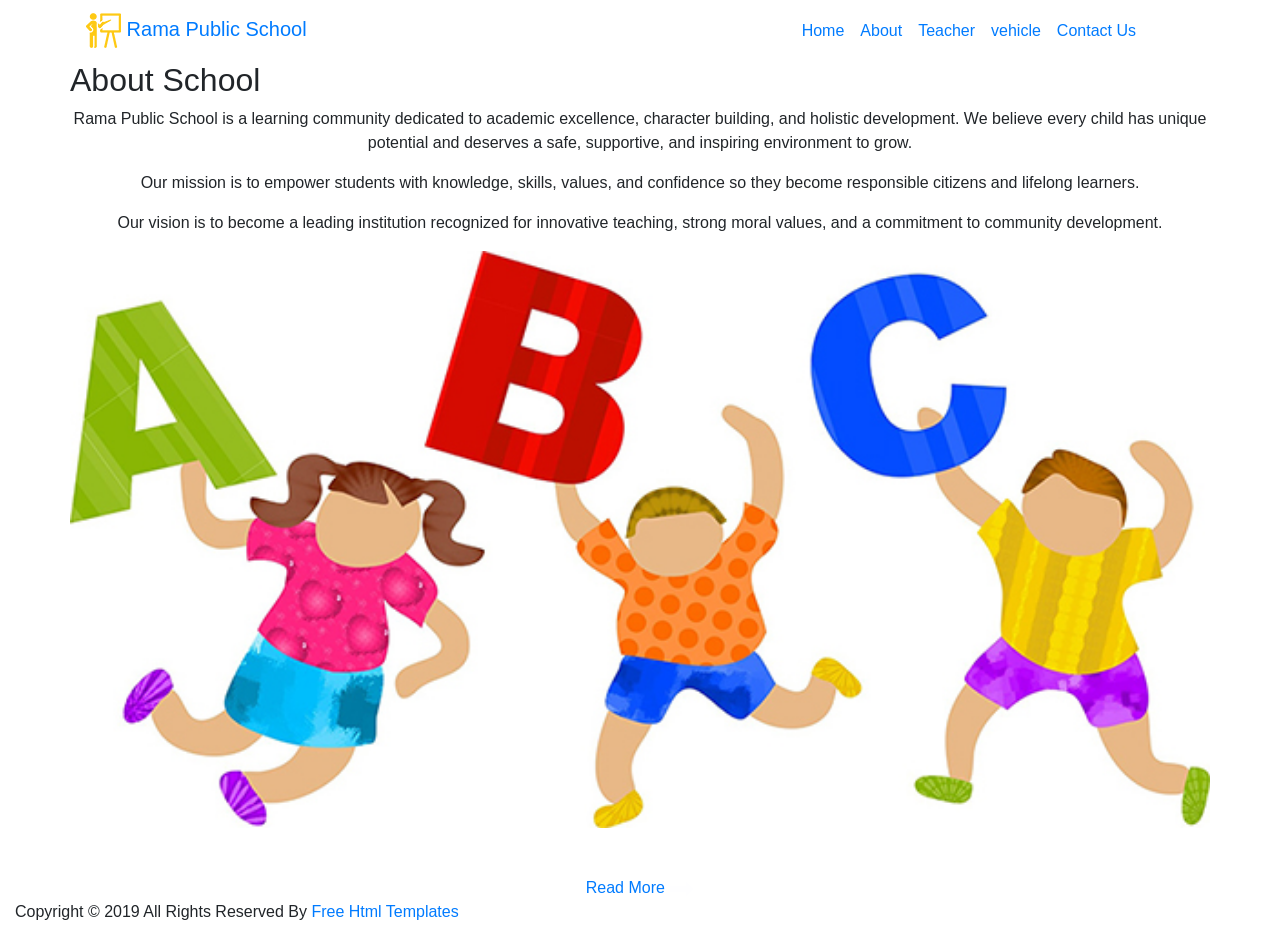
==== about.html @ afb52706 "Initial commit" ====
<!DOCTYPE html>
<html>

<head>
  <!-- Basic -->
  <meta charset="utf-8" />
  <meta http-equiv="X-UA-Compatible" content="IE=edge" />
  <!-- Mobile Metas -->
  <meta name="viewport" content="width=device-width, initial-scale=1, shrink-to-fit=no" />
  <!-- Site Metas -->
  <meta name="keywords" content="" />
  <meta name="description" content="" />
  <meta name="author" content="" />

  <title>Rama Public School</title>



  <!-- bootstrap core css -->
  <link rel="stylesheet" type="text/css" href="css/bootstrap.css" />
  <!-- progress barstle -->
  <link rel="stylesheet" href="css/css-circular-prog-bar.css">
  <!-- fonts style -->
  <link href="https://fonts.googleapis.com/css?family=Poppins:400,700&display=swap" rel="stylesheet">
  <!-- font wesome stylesheet -->
  <link rel="stylesheet" href="https://maxcdn.bootstrapcdn.com/font-awesome/4.3.0/css/font-awesome.min.css">
  <!-- Custom styles for this template -->
  <link href="css/style.css" rel="stylesheet" />
  <!-- responsive style -->
  <link href="css/responsive.css" rel="stylesheet" />




  <link rel="stylesheet" href="css/css-circular-prog-bar.css">


</head>

<body>
  <div class="top_container sub_pages">
    <!-- header section strats -->
    <header class="header_section">
      <div class="container">
        <nav class="navbar navbar-expand-lg custom_nav-container ">
          <a class="navbar-brand" href="index.html">
            <img src="images/logo.png" alt="">
            <span>
              Rama Public School
            </span>
          </a>
          <button class="navbar-toggler" type="button" data-toggle="collapse" data-target="#navbarSupportedContent"
            aria-controls="navbarSupportedContent" aria-expanded="false" aria-label="Toggle navigation">
            <span class="navbar-toggler-icon"></span>
          </button>

          <div class="collapse navbar-collapse" id="navbarSupportedContent">
            <div class="d-flex ml-auto flex-column flex-lg-row align-items-center">
              <ul class="navbar-nav  ">
                <li class="nav-item active">
                  <a class="nav-link" href="index.html"> Home <span class="sr-only">(current)</span></a>
                </li>
                <li class="nav-item ">
                  <a class="nav-link" href="about.html"> About </a>
                </li>

                <li class="nav-item ">
                  <a class="nav-link" href="teacher.html"> Teacher </a>
                </li>

                <li class="nav-item">
                  <a class="nav-link" href="vehicle.html"> vehicle </a>
                </li>

                <li class="nav-item">
                  <a class="nav-link" href="contact.html">Contact Us</a>
                </li>

              </ul>
              <form class="form-inline my-2 my-lg-0 ml-0 ml-lg-4 mb-3 mb-lg-0">
                <button class="btn  my-2 my-sm-0 nav_search-btn" type="submit"></button>
              </form>
            </div>
        </nav>
      </div>
    </header>

  </div>
  <!-- end header section -->

  <!-- about section -->
  <section class="about_section layout_padding">
    <div class="container">
      <h2 class="main-heading ">
        About School
      </h2>
      <p class="text-center">
        Rama Public School is a learning community dedicated to academic excellence, character building, and holistic development. We believe every child has unique potential and deserves a safe, supportive, and inspiring environment to grow.     </p>
      <p class="text-center">
        Our mission is to empower students with knowledge, skills, values, and confidence so they become responsible citizens and lifelong learners.
      </p>
      <p class="text-center">
        Our vision is to become a leading institution recognized for innovative teaching, strong moral values, and a commitment to community development.
      </p>
      <div class="about_img-box ">
        <img src="images/kids.jpg" alt="" class="img-fluid w-100">
      </div>
      <div class="d-flex justify-content-center mt-5">
        <a href="" class="call_to-btn  ">

          <span>
            Read More
          </span>
          <img src="images/right-arrow.png" alt="">
        </a>
      </div>
    </div>
  </section>


  <!-- about section -->





  <!-- footer section -->
  <section class="container-fluid footer_section">
    <p>
      Copyright &copy; 2019 All Rights Reserved By
      <a href="https://html.design/">Free Html Templates</a>
    </p>
  </section>
  <!-- footer section -->

  <script type="text/javascript" src="js/jquery-3.4.1.min.js"></script>
  <script type="text/javascript" src="js/bootstrap.js"></script>
  <!-- progreesbar script -->

  </script>

</body>

</html>
---- css/responsive.css ----
@media (max-width: 1120px) {}

@media (max-width: 992px) {


    .top_container {
        height: auto;
    }

    .top_container.sub_pages {
        height: auto;
    }

    .top_container.sub_pages::before {
        background-size: cover;
    }

    .client_box-container {

        width: 90%;

    }

    .service_detail-container {
        width: 90%;
    }

    .hero-container {
        flex-direction: column;
    }

    .hero_detail-box {
        width: 100%;
        margin-bottom: 45px;
    }

    .hero_img-container {
        width: 100%;
    }

    .top_container::before {
        width: 200%;

    }

    .custom_nav-container.navbar-expand-lg .navbar-nav .nav-item.active .nav-link,
    .custom_nav-container.navbar-expand-lg .navbar-nav .nav-link {

        color: #fff;
    }

    .custom_nav-container .nav_search-btn {
        background-image: url(../images/search-icon-mobile.png);
        background-position: center;
    }
}

@media (max-width: 820px) {
    .admission_container {
        width: 450px;
        flex-direction: column;
    }

    .admission_img-box,
    .admission_detail {
        width: 100%;
    }

    .admission_img-box {
        border-radius: 25px 25px 0 0
    }

    .admission_detail {
        border-radius: 0 0 25px 25px;
    }
}

@media (max-width: 768px) {


    .hero_detail-box {
        text-align: center;
    }



}

@media (max-width: 576px) {
    .vehicle_img-box {
        width: 80%;
    }

    .carousel-control-prev,
    .carousel-control-next {
        top: 150%;
    }

    .carousel-control-prev {
        left: 30%;
    }

    .carousel-control-next {
        right: 30%;
    }

    .vehicle_section .carousel-control-prev-icon,
    .vehicle_section .carousel-control-next-icon {
        width: 35px;
        height: 35px;
        background-size: 8px;
    }

    .contact_section,
    .client_section {
        background-image: none;
    }
}

@media (max-width: 480px) {
    .vehicle_img-box {

        width: 100%;

    }

    .admission_container {

        width: 300px;
    }

    .client_container {
        width: 100%;
    }

    .client_detail {

        flex-direction: column;

    }

    .client_detail-box {

        display: flex;
        flex-direction: column;
        align-items: center;

    }

    .client_detail .client_img-box {
        width: 100px;
        margin-right: 0px;
        margin-bottom: 15px;
    }

}

@media (max-width: 400px) {}

@media (max-width: 360px) {}

@media (min-width: 1200px) {
    .container {
        max-width: 1170px;
    }

}
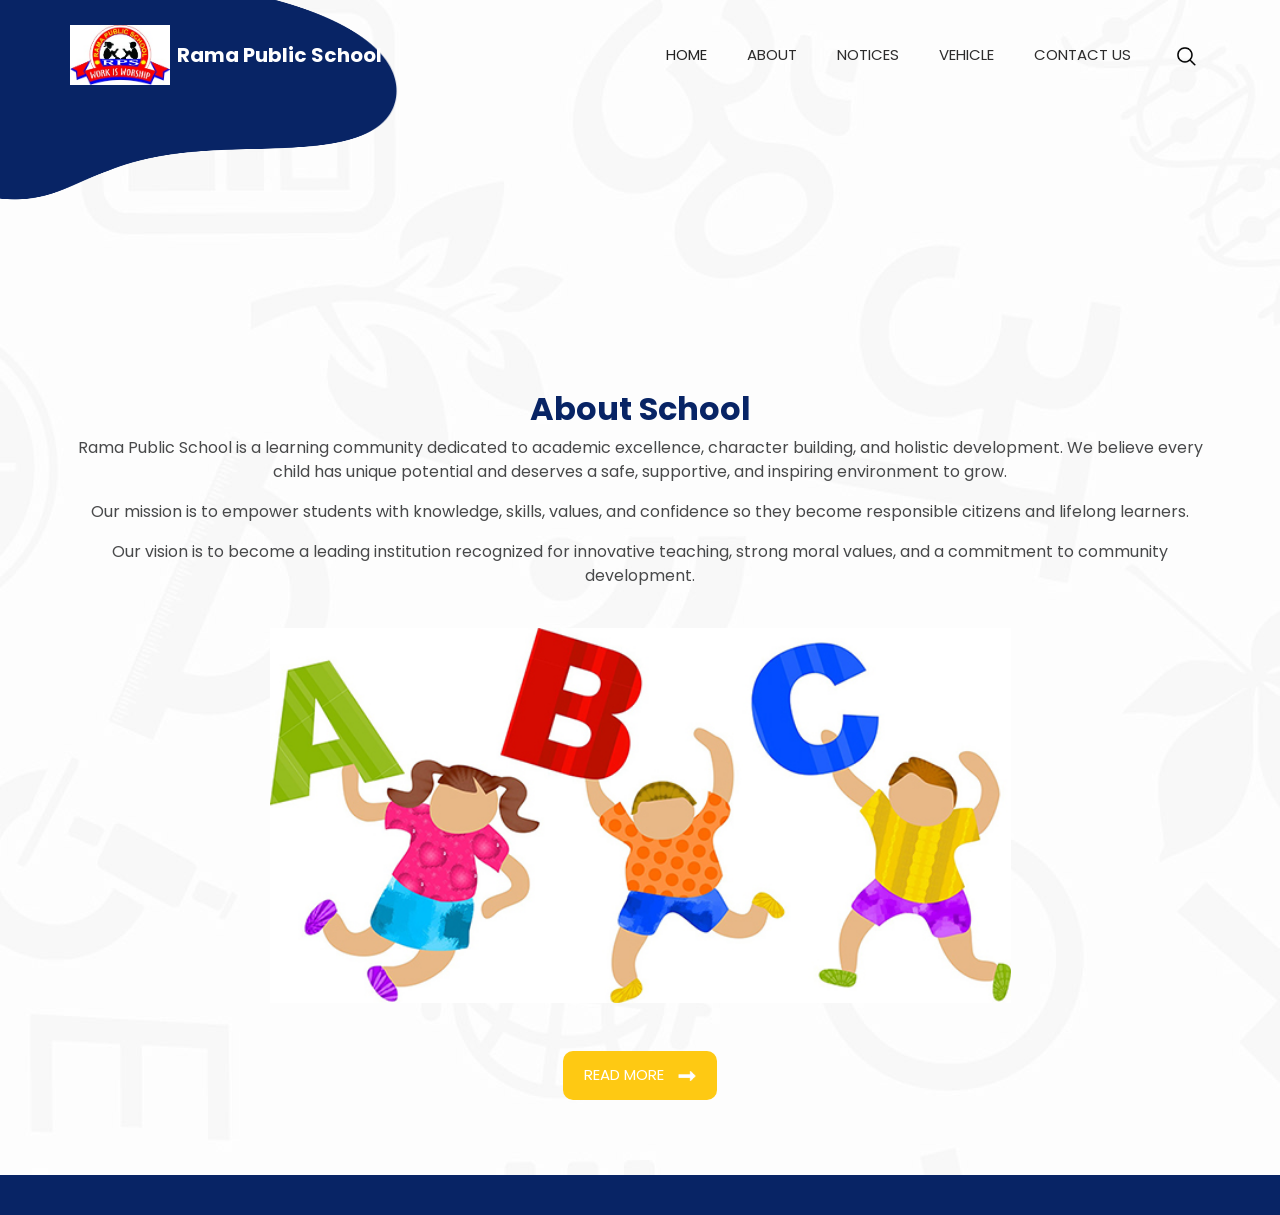
==== commit 9e3f6c35: "page navigation changes" ====
--- a/about.html
+++ b/about.html
@@ -44,7 +44,7 @@
       <div class="container">
         <nav class="navbar navbar-expand-lg custom_nav-container ">
           <a class="navbar-brand" href="index.html">
-            <img src="images/logo.png" alt="">
+            <img src="images/rps_logo.jpeg" alt="">
             <span>
               Rama Public School
             </span>
@@ -65,11 +65,11 @@
                 </li>
 
                 <li class="nav-item ">
-                  <a class="nav-link" href="teacher.html"> Teacher </a>
+                  <a class="nav-link" href="notice.html"> Notices </a>
                 </li>
 
                 <li class="nav-item">
-                  <a class="nav-link" href="vehicle.html"> vehicle </a>
+                  <a class="nav-link" href="vehicle.html"> Vehicle </a>
                 </li>
 
                 <li class="nav-item">
@@ -126,10 +126,10 @@
 
   <!-- footer section -->
   <section class="container-fluid footer_section">
-    <p>
+    <!-- <p>
       Copyright &copy; 2019 All Rights Reserved By
       <a href="https://html.design/">Free Html Templates</a>
-    </p>
+    </p> -->
   </section>
   <!-- footer section -->
 
--- a/css/style.css
+++ b/css/style.css
@@ -0,0 +1,439 @@
+body {
+  font-family: 'Poppins', sans-serif;
+
+  color: #48494a;
+  background-image: url(../images/body-bg.jpg);
+}
+
+.layout_padding {
+  padding: 75px 0;
+}
+
+.layout_padding2 {
+  padding: 45px 0;
+}
+
+.layout_padding2-top {
+  padding-top: 45px;
+}
+
+.layout_padding-top {
+  padding-top: 75px;
+}
+
+.layout_padding-bottom {
+  padding-bottom: 75px;
+}
+
+.call_to-btn {
+  display: inline-block;
+  padding: 12px 20px;
+  border-radius: 10px;
+  font-size: 15px;
+  text-transform: uppercase;
+  background-color: #fec913;
+  border: 1px solid transparent;
+  color: #fff;
+  transition: all 0.3s ease 0s;
+}
+
+.hero_section .call_to-btn {
+  padding: 12px 35px;
+}
+
+.call_to-btn img {
+  width: 18px;
+  margin-left: 10px;
+}
+
+.btn_on-hover {
+  transition: all 0.3s ease 0s;
+}
+
+.call_to-btn:hover,
+.btn_on-hover:hover {
+  color: #fff;
+  -webkit-box-shadow: 0px 5px 10px -5px rgba(0, 0, 0, 0.7);
+  -moz-box-shadow: 0px 5px 10px -5px rgba(0, 0, 0, 0.7);
+  box-shadow: 0px 5px 10px -5px rgba(0, 0, 0, 0.7);
+  color: #fff;
+  transform: translateY(-7px);
+}
+
+.main-heading {
+  color: #082465;
+  font-weight: bold;
+  text-align: center;
+}
+
+/*header section*/
+
+.header_section {
+  padding-top: 10px;
+}
+
+nav.navbar.navbar-expand-lg {
+
+  padding: 10px 0;
+}
+
+.custom_nav-container.navbar-expand-lg .navbar-nav .nav-link {
+  padding: 10px 20px;
+  color: #2d2c2c;
+  font-size: 15px;
+  text-align: center;
+  text-transform: uppercase;
+}
+
+.custom_nav-container.navbar-expand-lg .navbar-nav .nav-item.active .nav-link {
+  color: #232323;
+}
+
+a,
+a:hover,
+a:focus {
+  text-decoration: none;
+}
+
+a:hover,
+a:focus {
+  color: initial;
+}
+
+.btn,
+.btn:focus {
+  outline: none !important;
+  box-shadow: none;
+}
+
+.top_container {
+  height: 95vh;
+  position: relative;
+}
+
+.top_container::before {
+  content: "";
+  position: absolute;
+  width: 48%;
+  height: 100%;
+  background: url(../images/hero-bg.png);
+  background-size: cover;
+  background-position: right bottom;
+  background-repeat: no-repeat;
+  z-index: -1;
+}
+
+.top_container.sub_pages::before {
+  background-size: 400px 200px;
+  background-position: top left;
+}
+
+.top_container.sub_pages {
+  height: 35vh;
+}
+
+.top_container.sub_page {
+  height: auto;
+}
+
+.navbar-brand img {
+  width: 100px;
+  margin-right: 7px;
+}
+
+
+.custom_nav-container .nav_search-btn {
+  background-image: url(../images/search-icon.png);
+  background-size: 22px;
+  background-repeat: no-repeat;
+  background-position-y: 7px;
+  width: 35px;
+  height: 35px;
+  padding: 0;
+  border: none;
+}
+
+.navbar-brand {
+  display: flex;
+  align-items: center;
+}
+
+.navbar-brand span {
+  font-size: 20px;
+  font-weight: 700;
+  color: #fefefe;
+}
+
+.custom_nav-container {
+  z-index: 99999;
+  padding: 15px 0;
+}
+
+.custom_nav-container .navbar-toggler {
+  outline: none;
+}
+
+.custom_nav-container .navbar-toggler .navbar-toggler-icon {
+  background-image: url(../images/menu.png);
+  background-size: 40px;
+}
+
+/*end header section*/
+
+/* hero section */
+.hero-container {
+  display: flex;
+  padding-top: 50px;
+  padding-bottom: 75px;
+}
+
+.hero_detail-box {
+  width: 45%;
+}
+
+.hero_img-container {
+  width: 55%;
+}
+
+.hero_detail-box {
+  color: #fefeff;
+}
+
+.hero_detail-box h1 {
+  text-transform: uppercase;
+  font-size: 50px;
+  color: #fec913;
+  font-weight: bold;
+}
+
+
+.hero_detail-box p {
+  margin-top: 20px;
+  margin-bottom: 35px;
+}
+
+
+/* end hero section */
+
+/* about section */
+.about_img-box {
+  width: 65%;
+  margin: 40px auto;
+}
+
+/* about section */
+
+/* teacher container */
+.teacher_section .card {
+  border: none;
+  background-color: transparent;
+}
+
+.teacher_section .card-title {
+  text-align: center;
+  color: #48494a;
+}
+
+/* end teacher container */
+
+/* vehicle section */
+.vehicle_img-box {
+  width: 60%;
+  margin: 0 auto;
+}
+
+.vehicle_section .carousel-control-prev,
+.vehicle_section .carousel-control-next {
+  opacity: 1;
+}
+
+.vehicle_section .carousel-control-prev-icon,
+.vehicle_section .carousel-control-next-icon {
+  width: 50px;
+  height: 50px;
+  background-color: #082465;
+  border-radius: 100%;
+  background-size: 10px;
+  background-position: center;
+}
+
+.vehicle_section .carousel-control-prev-icon {
+  background-image: url(../images/prev.png);
+}
+
+.vehicle_section .carousel-control-next-icon {
+  background-image: url(../images/next.png);
+}
+
+
+
+/* end vehicle section */
+
+/* client section */
+.client_section {
+  background-image: url(../images/shape-1.png);
+  background-repeat: no-repeat;
+
+  background-position: right;
+
+  background-size: 18%;
+}
+
+.client_container {
+  width: 80%;
+  margin: 0 auto;
+  padding: 35px;
+  background-color: #fefeff;
+  -webkit-box-shadow: 0px 0px 5px 0px rgba(163, 158, 163, 1);
+  -moz-box-shadow: 0px 0px 5px 0px rgba(163, 158, 163, 1);
+  box-shadow: 0px 0px 5px 0px rgba(163, 158, 163, 1);
+  border-radius: 20px;
+}
+
+.client_detail-box h4 {
+  color: #082465;
+}
+
+.client_detail-box span {
+  text-transform: uppercase;
+  color: #48494a;
+}
+
+.client_detail .client_img-box {
+  width: 100px;
+  margin-right: 15px;
+}
+
+.client_detail .client_img-box img {
+  width: 100%;
+}
+
+
+
+
+/* end client section */
+
+
+/* contact section */
+.contact_section {
+  background-image: url(../images/shape-2.png);
+  background-repeat: no-repeat;
+  background-size: 14%;
+  background-position: left center;
+}
+
+.contact-form {
+  padding: 25px;
+  border-radius: 20px;
+}
+
+.contact-form input {
+  border: none;
+  outline: none;
+  background-color: #dedee0;
+  width: 100%;
+  margin: 10px 0;
+  padding: 7px 10px;
+}
+
+.contact-form .input_message {
+  height: 120px;
+}
+
+.contact-form input::placeholder {
+  color: #fff;
+}
+
+.contact-form button {
+  border: none;
+  outline: none;
+  padding: 7px 50px;
+  text-transform: uppercase;
+  margin-top: 25px;
+  background-color: #fec913;
+  color: #fff;
+}
+
+/* end contact section */
+
+/* admission section */
+
+
+.admission_section .container-fluid.position-relative {
+  height: 500px;
+}
+
+.admission_container {
+  width: 770px;
+  bottom: 0;
+  left: 50%;
+  transform: translateX(-50%);
+  display: flex;
+}
+
+
+.admission_img-box {
+  width: 50%;
+  border-radius: 25px 0 0 25px;
+  overflow: hidden;
+}
+
+.admission_detail {
+  width: 50%;
+  background-color: #082465;
+  padding: 20px;
+  color: #fefeff;
+  border-radius: 0 25px 25px 0;
+}
+
+
+.admission_img-box img {
+  width: 100%;
+}
+
+.admission_detail .admission_btn {
+  background-color: #fec913;
+  padding: 7px 35px;
+  color: #fefeff;
+  font-size: 15px;
+  border-radius: 5px;
+}
+
+/* end admission section */
+
+/* call section */
+.call_section h2 {
+  text-align: center;
+  margin: 15px 0;
+}
+
+.landing_section .number_heading {
+  color: #fec913;
+}
+
+.landing_section p {
+  text-align: center;
+  margin-top: 15px;
+}
+
+/* end call section */
+
+/* footer section*/
+
+.footer_section {
+  background-color: #082465;
+  padding: 20px 0;
+  font-family: "Roboto", sans-serif;
+}
+
+.footer_section p {
+  color: #fdfdfe;
+  margin: 0;
+  text-align: center;
+}
+
+.footer_section a {
+  color: #fdfdfe;
+}
+
+/* end footer section*/
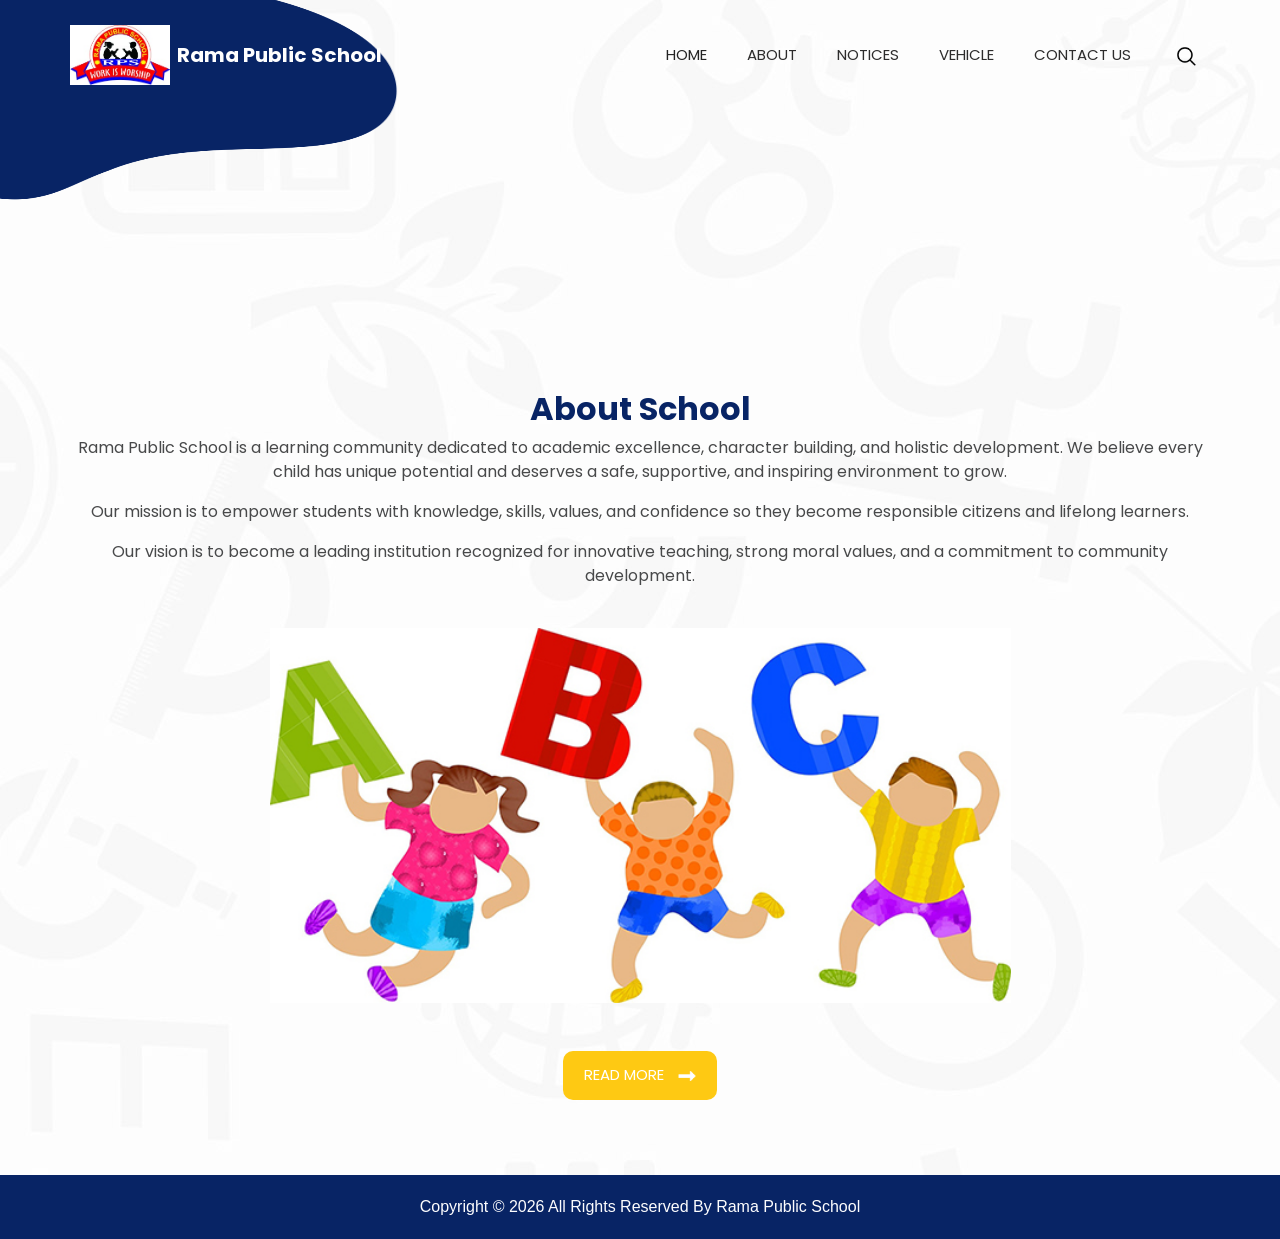
==== commit 76c39be3: "improved code structure" ====
--- a/about.html
+++ b/about.html
@@ -1,6 +1,5 @@
 <!DOCTYPE html>
 <html>
-
 <head>
   <!-- Basic -->
   <meta charset="utf-8" />
@@ -11,32 +10,21 @@
   <meta name="keywords" content="" />
   <meta name="description" content="" />
   <meta name="author" content="" />
-
   <title>Rama Public School</title>
-
-
-
   <!-- bootstrap core css -->
-  <link rel="stylesheet" type="text/css" href="css/bootstrap.css" />
+  <link rel="stylesheet" type="text/css" href="assets/css/bootstrap.css" />
   <!-- progress barstle -->
-  <link rel="stylesheet" href="css/css-circular-prog-bar.css">
+  <link rel="stylesheet" href="assets/css/css-circular-prog-bar.css">
   <!-- fonts style -->
   <link href="https://fonts.googleapis.com/css?family=Poppins:400,700&display=swap" rel="stylesheet">
   <!-- font wesome stylesheet -->
   <link rel="stylesheet" href="https://maxcdn.bootstrapcdn.com/font-awesome/4.3.0/css/font-awesome.min.css">
   <!-- Custom styles for this template -->
-  <link href="css/style.css" rel="stylesheet" />
+  <link href="assets/css/styles.css" rel="stylesheet" />
   <!-- responsive style -->
-  <link href="css/responsive.css" rel="stylesheet" />
-
-
-
-
-  <link rel="stylesheet" href="css/css-circular-prog-bar.css">
-
-
+  <link href="assets/css/responsive.css" rel="stylesheet" />
+  <link rel="stylesheet" href="assets/css/css-circular-prog-bar.css">
 </head>
-
 <body>
   <div class="top_container sub_pages">
     <!-- header section strats -->
@@ -44,7 +32,7 @@
       <div class="container">
         <nav class="navbar navbar-expand-lg custom_nav-container ">
           <a class="navbar-brand" href="index.html">
-            <img src="images/rps_logo.jpeg" alt="">
+            <img src="assets/images/rps_logo.jpeg" alt="">
             <span>
               Rama Public School
             </span>
@@ -63,19 +51,15 @@
                 <li class="nav-item ">
                   <a class="nav-link" href="about.html"> About </a>
                 </li>
-
                 <li class="nav-item ">
                   <a class="nav-link" href="notice.html"> Notices </a>
                 </li>
-
                 <li class="nav-item">
                   <a class="nav-link" href="vehicle.html"> Vehicle </a>
                 </li>
-
                 <li class="nav-item">
                   <a class="nav-link" href="contact.html">Contact Us</a>
                 </li>
-
               </ul>
               <form class="form-inline my-2 my-lg-0 ml-0 ml-lg-4 mb-3 mb-lg-0">
                 <button class="btn  my-2 my-sm-0 nav_search-btn" type="submit"></button>
@@ -84,7 +68,6 @@
         </nav>
       </div>
     </header>
-
   </div>
   <!-- end header section -->
 
@@ -103,42 +86,31 @@
         Our vision is to become a leading institution recognized for innovative teaching, strong moral values, and a commitment to community development.
       </p>
       <div class="about_img-box ">
-        <img src="images/kids.jpg" alt="" class="img-fluid w-100">
+        <img src="assets/images/kids.jpg" alt="" class="img-fluid w-100">
       </div>
       <div class="d-flex justify-content-center mt-5">
         <a href="" class="call_to-btn  ">
-
           <span>
             Read More
           </span>
-          <img src="images/right-arrow.png" alt="">
+          <img src="assets/images/right-arrow.png" alt="">
         </a>
       </div>
     </div>
   </section>
-
-
-  <!-- about section -->
-
-
-
-
+  <!-- about section end -->
 
   <!-- footer section -->
   <section class="container-fluid footer_section">
-    <!-- <p>
-      Copyright &copy; 2019 All Rights Reserved By
-      <a href="https://html.design/">Free Html Templates</a>
-    </p> -->
+    <p>
+      Copyright &copy; 2026 All Rights Reserved By Rama Public School
+    </p>
   </section>
-  <!-- footer section -->
+  <!-- footer section end-->
 
-  <script type="text/javascript" src="js/jquery-3.4.1.min.js"></script>
-  <script type="text/javascript" src="js/bootstrap.js"></script>
+  <script type="text/javascript" src="assets/js/jquery-3.4.1.min.js"></script>
+  <script type="text/javascript" src="assets/js/bootstrap.js"></script>
   <!-- progreesbar script -->
 
-  </script>
-
 </body>
-
 </html>
--- a/assets/css/styles.css
+++ b/assets/css/styles.css
@@ -0,0 +1,457 @@
+body {
+  font-family: 'Poppins', sans-serif;
+
+  color: #48494a;
+  background-image: url(../images/body-bg.jpg);
+}
+
+.layout_padding {
+  padding: 75px 0;
+}
+
+.layout_padding2 {
+  padding: 45px 0;
+}
+
+.layout_padding2-top {
+  padding-top: 45px;
+}
+
+.layout_padding-top {
+  padding-top: 75px;
+}
+
+.layout_padding-bottom {
+  padding-bottom: 75px;
+}
+
+.call_to-btn {
+  display: inline-block;
+  padding: 12px 20px;
+  border-radius: 10px;
+  font-size: 15px;
+  text-transform: uppercase;
+  background-color: #fec913;
+  border: 1px solid transparent;
+  color: #fff;
+  transition: all 0.3s ease 0s;
+}
+
+.hero_section .call_to-btn {
+  padding: 12px 35px;
+}
+
+.call_to-btn img {
+  width: 18px;
+  margin-left: 10px;
+}
+
+.btn_on-hover {
+  transition: all 0.3s ease 0s;
+}
+
+.call_to-btn:hover,
+.btn_on-hover:hover {
+  color: #fff;
+  -webkit-box-shadow: 0px 5px 10px -5px rgba(0, 0, 0, 0.7);
+  -moz-box-shadow: 0px 5px 10px -5px rgba(0, 0, 0, 0.7);
+  box-shadow: 0px 5px 10px -5px rgba(0, 0, 0, 0.7);
+  color: #fff;
+  transform: translateY(-7px);
+}
+
+.main-heading {
+  color: #082465;
+  font-weight: bold;
+  text-align: center;
+}
+
+/*header section*/
+
+.header_section {
+  padding-top: 10px;
+}
+
+nav.navbar.navbar-expand-lg {
+
+  padding: 10px 0;
+}
+
+.custom_nav-container.navbar-expand-lg .navbar-nav .nav-link {
+  padding: 10px 20px;
+  color: #2d2c2c;
+  font-size: 15px;
+  text-align: center;
+  text-transform: uppercase;
+}
+
+.custom_nav-container.navbar-expand-lg .navbar-nav .nav-item.active .nav-link {
+  color: #232323;
+}
+
+a,
+a:hover,
+a:focus {
+  text-decoration: none;
+}
+
+a:hover,
+a:focus {
+  color: initial;
+}
+
+.btn,
+.btn:focus {
+  outline: none !important;
+  box-shadow: none;
+}
+
+.top_container {
+  height: 95vh;
+  position: relative;
+}
+
+.top_container::before {
+  content: "";
+  position: absolute;
+  width: 48%;
+  height: 100%;
+  background: url(../images/hero-bg.png);
+  background-size: cover;
+  background-position: right bottom;
+  background-repeat: no-repeat;
+  z-index: -1;
+}
+
+.top_container.sub_pages::before {
+  background-size: 400px 200px;
+  background-position: top left;
+}
+
+.top_container.sub_pages {
+  height: 35vh;
+}
+
+.top_container.sub_page {
+  height: auto;
+}
+
+.navbar-brand img {
+  width: 100px;
+  margin-right: 7px;
+}
+
+
+.custom_nav-container .nav_search-btn {
+  background-image: url(../images/search-icon.png);
+  background-size: 22px;
+  background-repeat: no-repeat;
+  background-position-y: 7px;
+  width: 35px;
+  height: 35px;
+  padding: 0;
+  border: none;
+}
+
+.navbar-brand {
+  display: flex;
+  align-items: center;
+}
+
+.navbar-brand span {
+  font-size: 20px;
+  font-weight: 700;
+  color: #fefefe;
+}
+
+.custom_nav-container {
+  z-index: 99999;
+  padding: 15px 0;
+}
+
+.custom_nav-container .navbar-toggler {
+  outline: none;
+}
+
+.custom_nav-container .navbar-toggler .navbar-toggler-icon {
+  background-image: url(../images/menu.png);
+  background-size: 40px;
+}
+
+/*end header section*/
+
+/* hero section */
+.hero-container {
+  display: flex;
+  padding-top: 50px;
+  padding-bottom: 75px;
+}
+
+.hero_detail-box {
+  width: 45%;
+}
+
+.hero_img-container {
+  width: 55%;
+}
+
+.hero_detail-box {
+  color: #fefeff;
+}
+
+.hero_detail-box h1 {
+  text-transform: uppercase;
+  font-size: 50px;
+  color: #fec913;
+  font-weight: bold;
+}
+
+
+.hero_detail-box p {
+  margin-top: 20px;
+  margin-bottom: 35px;
+}
+
+
+/* end hero section */
+
+/* about section */
+.about_img-box {
+  width: 65%;
+  margin: 40px auto;
+}
+
+/* about section */
+
+/* teacher container */
+.teacher_section .card {
+  border: none;
+  background-color: transparent;
+}
+
+.teacher_section .card-title {
+  text-align: center;
+  color: #48494a;
+}
+
+/* end teacher container */
+
+/* vehicle section */
+.vehicle_img-box {
+  width: 60%;
+  margin: 0 auto;
+}
+
+.vehicle_section .carousel-control-prev,
+.vehicle_section .carousel-control-next {
+  opacity: 1;
+}
+
+.vehicle_section .carousel-control-prev-icon,
+.vehicle_section .carousel-control-next-icon {
+  width: 50px;
+  height: 50px;
+  background-color: #082465;
+  border-radius: 100%;
+  background-size: 10px;
+  background-position: center;
+}
+
+.vehicle_section .carousel-control-prev-icon {
+  background-image: url(../images/prev.png);
+}
+
+.vehicle_section .carousel-control-next-icon {
+  background-image: url(../images/next.png);
+}
+/* end vehicle section */
+
+/* client section */
+.client_section {
+  background-image: url(../images/shape-1.png);
+  background-repeat: no-repeat;
+
+  background-position: right;
+
+  background-size: 18%;
+}
+
+.client_container {
+  width: 80%;
+  margin: 0 auto;
+  padding: 35px;
+  background-color: #fefeff;
+  -webkit-box-shadow: 0px 0px 5px 0px rgba(163, 158, 163, 1);
+  -moz-box-shadow: 0px 0px 5px 0px rgba(163, 158, 163, 1);
+  box-shadow: 0px 0px 5px 0px rgba(163, 158, 163, 1);
+  border-radius: 20px;
+}
+
+.client_detail-box h4 {
+  color: #082465;
+}
+
+.client_detail-box span {
+  text-transform: uppercase;
+  color: #48494a;
+}
+
+.client_detail .client_img-box {
+  width: 100px;
+  margin-right: 15px;
+}
+
+.client_detail .client_img-box img {
+  width: 100%;
+}
+/* end client section */
+
+/* contact section */
+.contact_section {
+  background-image: url(../images/shape-2.png);
+  background-repeat: no-repeat;
+  background-size: 14%;
+  background-position: left center;
+}
+
+.contact-form {
+  padding: 25px;
+  border-radius: 20px;
+}
+
+.contact-form input {
+  border: none;
+  outline: none;
+  background-color: #dedee0;
+  width: 100%;
+  margin: 10px 0;
+  padding: 7px 10px;
+}
+
+.contact-form .input_message {
+  height: 120px;
+}
+
+.contact-form input::placeholder {
+  color: #fff;
+}
+
+.contact-form button {
+  border: none;
+  outline: none;
+  padding: 7px 50px;
+  text-transform: uppercase;
+  margin-top: 25px;
+  background-color: #fec913;
+  color: #fff;
+}
+
+/* end contact section */
+
+/* admission section */
+.admission_section .container-fluid.position-relative {
+  height: 500px;
+}
+
+.admission_container {
+  width: 770px;
+  bottom: 0;
+  left: 50%;
+  transform: translateX(-50%);
+  display: flex;
+}
+
+
+.admission_img-box {
+  width: 50%;
+  border-radius: 25px 0 0 25px;
+  overflow: hidden;
+}
+
+.admission_detail {
+  width: 50%;
+  background-color: #082465;
+  padding: 20px;
+  color: #fefeff;
+  border-radius: 0 25px 25px 0;
+}
+
+
+.admission_img-box img {
+  width: 100%;
+}
+
+.admission_detail .admission_btn {
+  background-color: #fec913;
+  padding: 7px 35px;
+  color: #fefeff;
+  font-size: 15px;
+  border-radius: 5px;
+}
+
+/* end admission section */
+
+/* call section */
+.call_section h2 {
+  text-align: center;
+  margin: 15px 0;
+}
+
+.landing_section .number_heading {
+  color: #fec913;
+}
+
+.landing_section p {
+  text-align: center;
+  margin-top: 15px;
+}
+
+/* end call section */
+
+/* map section */
+#schoolMap {
+  width: 100%;
+  height: 420px;
+}
+
+@media (max-width: 768px) {
+  #schoolMap {
+    height: 300px;
+  }
+}
+/* end map section  */
+
+/* footer section*/
+
+.footer_section {
+  background-color: #082465;
+  padding: 20px 0;
+  font-family: "Roboto", sans-serif;
+}
+
+.footer_section p {
+  color: #fdfdfe;
+  margin: 0;
+  text-align: center;
+}
+
+.footer_section a {
+  color: #fdfdfe;
+}
+
+/* end footer section*/
+
+/* notice section   */
+.notice-table {
+  width: 100%;
+  border-collapse: collapse;
+}
+.notice-table td {
+  text-align: center;
+  border: 1px solid #000;
+  padding: 8px;
+}
+.notice-table a {
+  display: inline-block;
+}
+/* end notice section   */
--- a/assets/css/responsive.css
+++ b/assets/css/responsive.css
@@ -0,0 +1,167 @@
+@media (max-width: 1120px) {}
+
+@media (max-width: 992px) {
+
+
+    .top_container {
+        height: auto;
+    }
+
+    .top_container.sub_pages {
+        height: auto;
+    }
+
+    .top_container.sub_pages::before {
+        background-size: cover;
+    }
+
+    .client_box-container {
+
+        width: 90%;
+
+    }
+
+    .service_detail-container {
+        width: 90%;
+    }
+
+    .hero-container {
+        flex-direction: column;
+    }
+
+    .hero_detail-box {
+        width: 100%;
+        margin-bottom: 45px;
+    }
+
+    .hero_img-container {
+        width: 100%;
+    }
+
+    .top_container::before {
+        width: 200%;
+
+    }
+
+    .custom_nav-container.navbar-expand-lg .navbar-nav .nav-item.active .nav-link,
+    .custom_nav-container.navbar-expand-lg .navbar-nav .nav-link {
+
+        color: #fff;
+    }
+
+    .custom_nav-container .nav_search-btn {
+        background-image: url(../images/search-icon-mobile.png);
+        background-position: center;
+    }
+}
+
+@media (max-width: 820px) {
+    .admission_container {
+        width: 450px;
+        flex-direction: column;
+    }
+
+    .admission_img-box,
+    .admission_detail {
+        width: 100%;
+    }
+
+    .admission_img-box {
+        border-radius: 25px 25px 0 0
+    }
+
+    .admission_detail {
+        border-radius: 0 0 25px 25px;
+    }
+}
+
+@media (max-width: 768px) {
+
+
+    .hero_detail-box {
+        text-align: center;
+    }
+
+
+
+}
+
+@media (max-width: 576px) {
+    .vehicle_img-box {
+        width: 80%;
+    }
+
+    .carousel-control-prev,
+    .carousel-control-next {
+        top: 150%;
+    }
+
+    .carousel-control-prev {
+        left: 30%;
+    }
+
+    .carousel-control-next {
+        right: 30%;
+    }
+
+    .vehicle_section .carousel-control-prev-icon,
+    .vehicle_section .carousel-control-next-icon {
+        width: 35px;
+        height: 35px;
+        background-size: 8px;
+    }
+
+    .contact_section,
+    .client_section {
+        background-image: none;
+    }
+}
+
+@media (max-width: 480px) {
+    .vehicle_img-box {
+
+        width: 100%;
+
+    }
+
+    .admission_container {
+
+        width: 300px;
+    }
+
+    .client_container {
+        width: 100%;
+    }
+
+    .client_detail {
+
+        flex-direction: column;
+
+    }
+
+    .client_detail-box {
+
+        display: flex;
+        flex-direction: column;
+        align-items: center;
+
+    }
+
+    .client_detail .client_img-box {
+        width: 100px;
+        margin-right: 0px;
+        margin-bottom: 15px;
+    }
+
+}
+
+@media (max-width: 400px) {}
+
+@media (max-width: 360px) {}
+
+@media (min-width: 1200px) {
+    .container {
+        max-width: 1170px;
+    }
+
+}
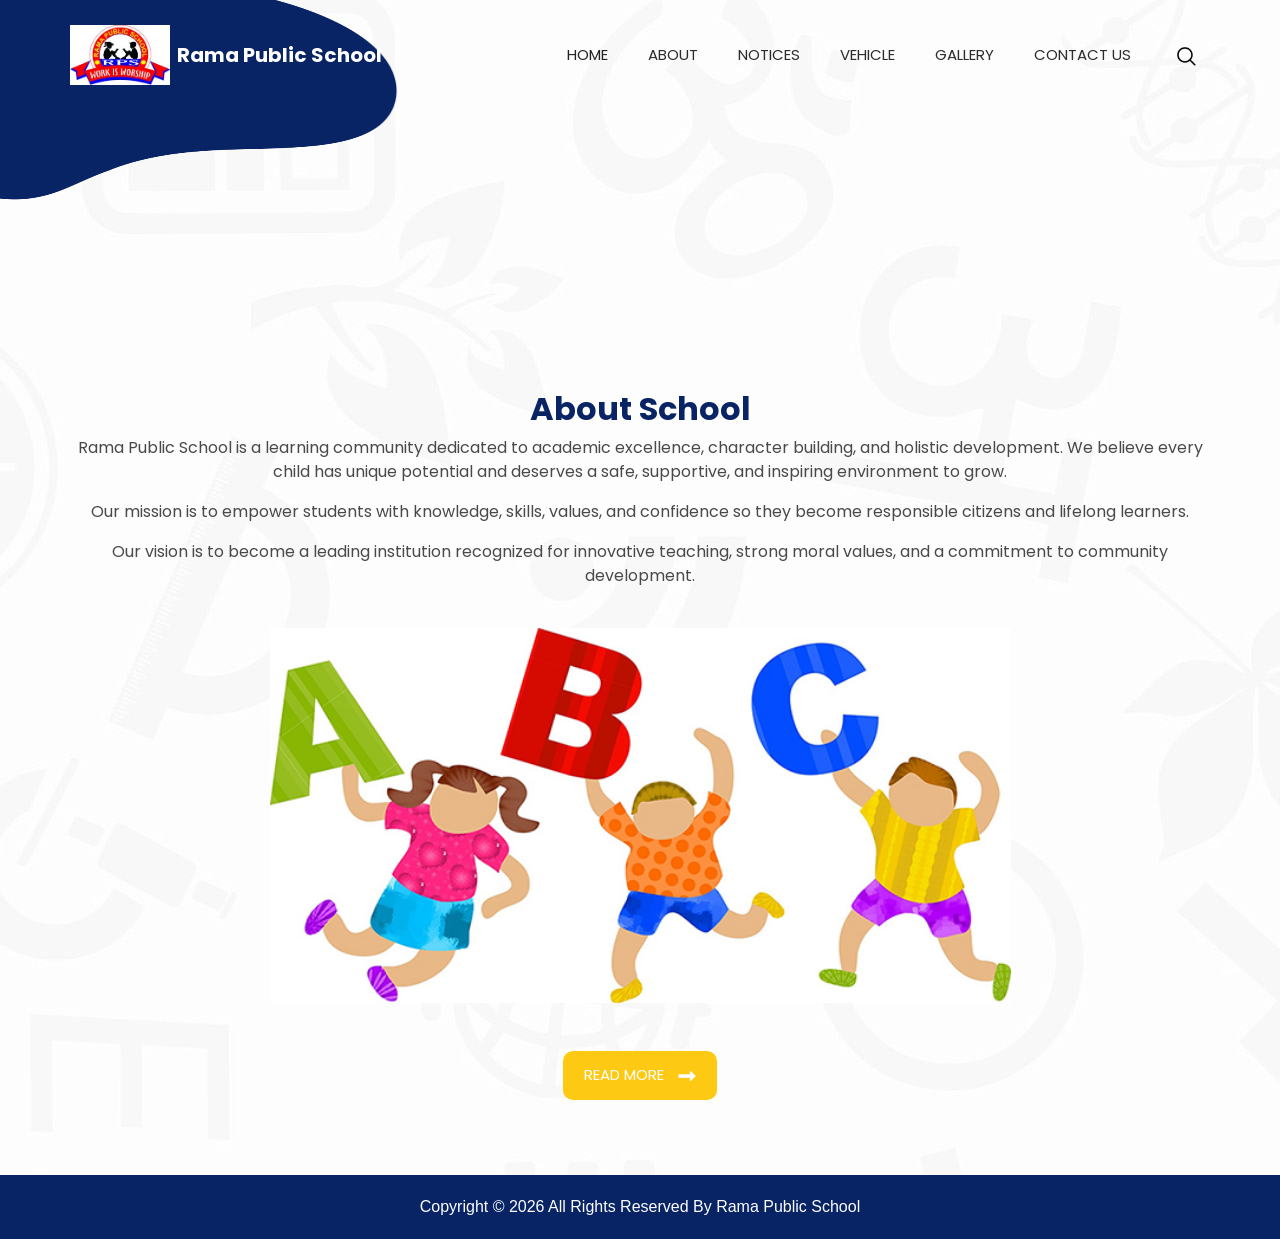
==== commit 3ec1d743: "added advanced gallery features" ====
--- a/about.html
+++ b/about.html
@@ -10,6 +10,8 @@
   <meta name="keywords" content="" />
   <meta name="description" content="" />
   <meta name="author" content="" />
+  <!-- favicon  -->
+  <link rel="icon" type="image/png" href="assets/images/favicon.jpeg">
   <title>Rama Public School</title>
   <!-- bootstrap core css -->
   <link rel="stylesheet" type="text/css" href="assets/css/bootstrap.css" />
@@ -26,8 +28,8 @@
   <link rel="stylesheet" href="assets/css/css-circular-prog-bar.css">
 </head>
 <body>
-  <div class="top_container sub_pages">
-    <!-- header section strats -->
+  <!-- header section strats -->
+  <div class="top_container sub_pages">    
     <header class="header_section">
       <div class="container">
         <nav class="navbar navbar-expand-lg custom_nav-container ">
@@ -56,6 +58,9 @@
                 </li>
                 <li class="nav-item">
                   <a class="nav-link" href="vehicle.html"> Vehicle </a>
+                </li>
+                <li class="nav-item">
+                  <a class="nav-link" href="gallery.html"> Gallery </a>
                 </li>
                 <li class="nav-item">
                   <a class="nav-link" href="contact.html">Contact Us</a>
@@ -110,7 +115,5 @@
 
   <script type="text/javascript" src="assets/js/jquery-3.4.1.min.js"></script>
   <script type="text/javascript" src="assets/js/bootstrap.js"></script>
-  <!-- progreesbar script -->
-
 </body>
 </html>
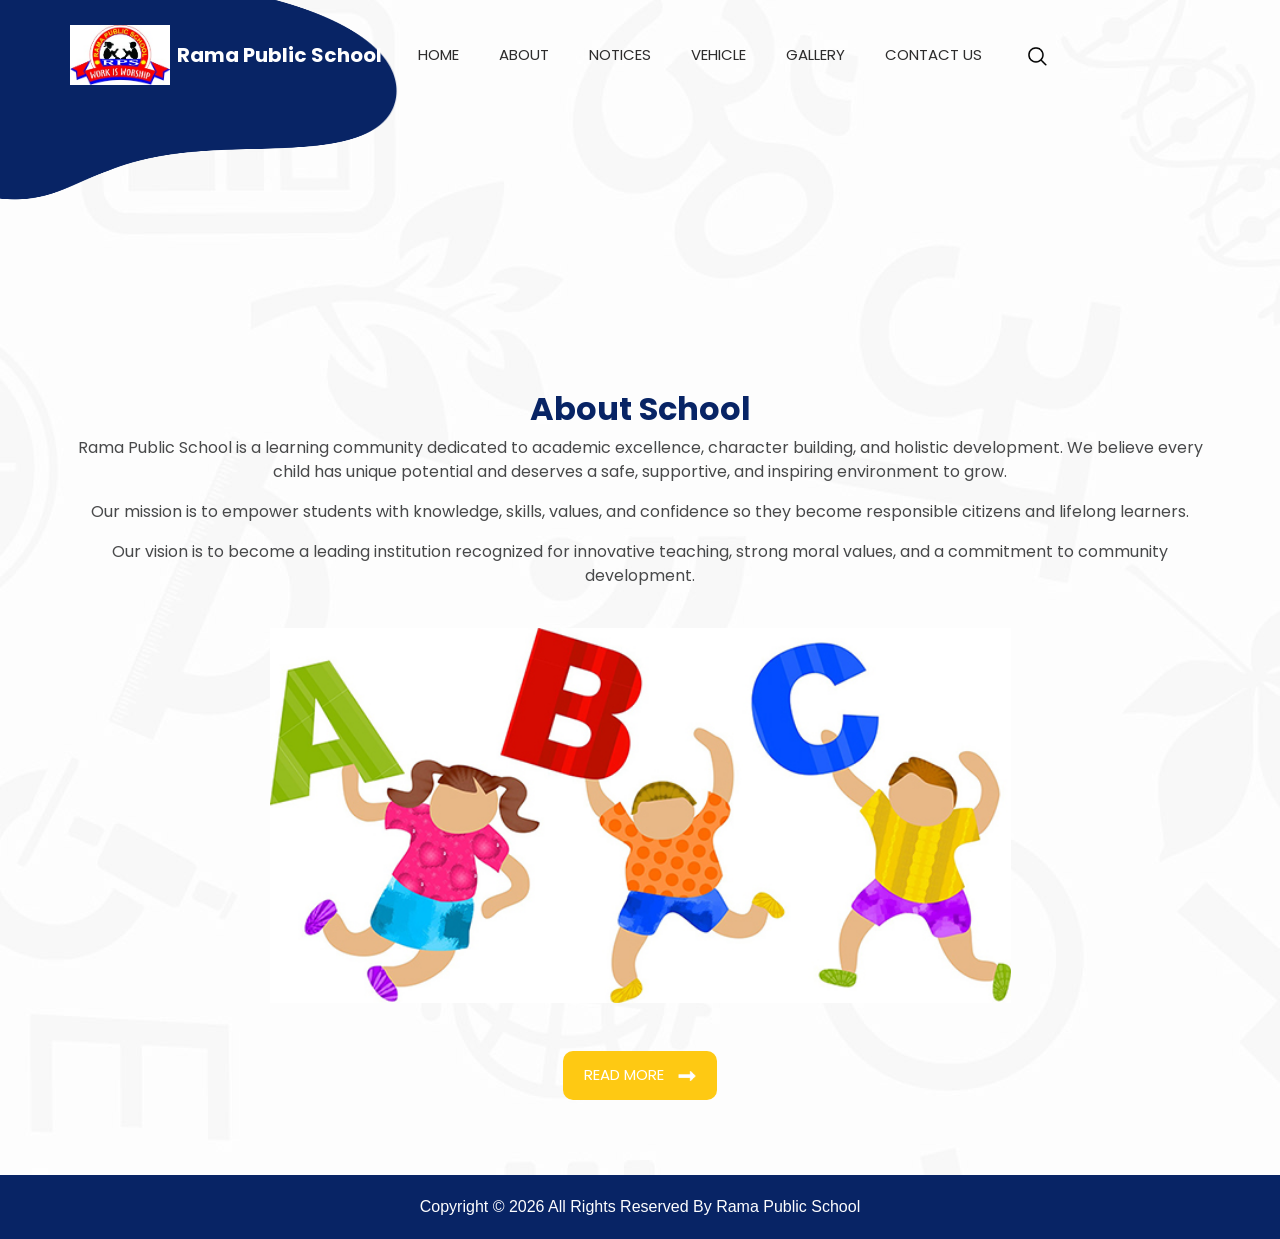
==== commit f1f1793f: "refactored code" ====
--- a/about.html
+++ b/about.html
@@ -14,9 +14,7 @@
   <link rel="icon" type="image/png" href="assets/images/favicon.jpeg">
   <title>Rama Public School</title>
   <!-- bootstrap core css -->
-  <link rel="stylesheet" type="text/css" href="assets/css/bootstrap.css" />
-  <!-- progress barstle -->
-  <link rel="stylesheet" href="assets/css/css-circular-prog-bar.css">
+  <link rel="stylesheet" type="text/css" href="assets/css/bootstrap.css" />  
   <!-- fonts style -->
   <link href="https://fonts.googleapis.com/css?family=Poppins:400,700&display=swap" rel="stylesheet">
   <!-- font wesome stylesheet -->
@@ -25,56 +23,10 @@
   <link href="assets/css/styles.css" rel="stylesheet" />
   <!-- responsive style -->
   <link href="assets/css/responsive.css" rel="stylesheet" />
-  <link rel="stylesheet" href="assets/css/css-circular-prog-bar.css">
 </head>
 <body>
-  <!-- header section strats -->
-  <div class="top_container sub_pages">    
-    <header class="header_section">
-      <div class="container">
-        <nav class="navbar navbar-expand-lg custom_nav-container ">
-          <a class="navbar-brand" href="index.html">
-            <img src="assets/images/rps_logo.jpeg" alt="">
-            <span>
-              Rama Public School
-            </span>
-          </a>
-          <button class="navbar-toggler" type="button" data-toggle="collapse" data-target="#navbarSupportedContent"
-            aria-controls="navbarSupportedContent" aria-expanded="false" aria-label="Toggle navigation">
-            <span class="navbar-toggler-icon"></span>
-          </button>
-
-          <div class="collapse navbar-collapse" id="navbarSupportedContent">
-            <div class="d-flex ml-auto flex-column flex-lg-row align-items-center">
-              <ul class="navbar-nav  ">
-                <li class="nav-item active">
-                  <a class="nav-link" href="index.html"> Home <span class="sr-only">(current)</span></a>
-                </li>
-                <li class="nav-item ">
-                  <a class="nav-link" href="about.html"> About </a>
-                </li>
-                <li class="nav-item ">
-                  <a class="nav-link" href="notice.html"> Notices </a>
-                </li>
-                <li class="nav-item">
-                  <a class="nav-link" href="vehicle.html"> Vehicle </a>
-                </li>
-                <li class="nav-item">
-                  <a class="nav-link" href="gallery.html"> Gallery </a>
-                </li>
-                <li class="nav-item">
-                  <a class="nav-link" href="contact.html">Contact Us</a>
-                </li>
-              </ul>
-              <form class="form-inline my-2 my-lg-0 ml-0 ml-lg-4 mb-3 mb-lg-0">
-                <button class="btn  my-2 my-sm-0 nav_search-btn" type="submit"></button>
-              </form>
-            </div>
-        </nav>
-      </div>
-    </header>
-  </div>
-  <!-- end header section -->
+  <!-- header section -->
+  <div id="header"></div>
 
   <!-- about section -->
   <section class="about_section layout_padding">
@@ -111,8 +63,22 @@
       Copyright &copy; 2026 All Rights Reserved By Rama Public School
     </p>
   </section>
-  <!-- footer section end-->
 
+  <script>
+    fetch("header.html")
+      .then(response => response.text())
+      .then(header => {
+        document.getElementById("header").innerHTML = header;
+        return fetch("menu-options.html");
+      })
+      .then(response => response.text())
+      .then(menu => {
+        document.getElementById("menu-options").innerHTML = menu;
+      })
+      .catch(error => {
+        console.error("Error loading Header/Menu:", error);
+      });
+  </script>  
   <script type="text/javascript" src="assets/js/jquery-3.4.1.min.js"></script>
   <script type="text/javascript" src="assets/js/bootstrap.js"></script>
 </body>
--- a/assets/css/styles.css
+++ b/assets/css/styles.css
@@ -454,4 +454,16 @@
 .notice-table a {
   display: inline-block;
 }
-/* end notice section   */+/* end notice section   */
+
+
+/* Align menu to the right */
+/* Align menu to the right */
+.header_section .navbar-collapse {
+  flex-grow: 1 !important;
+}
+
+.header_section .navbar-nav {
+  margin-left: auto !important;
+  margin-right: 0 !important;
+}
